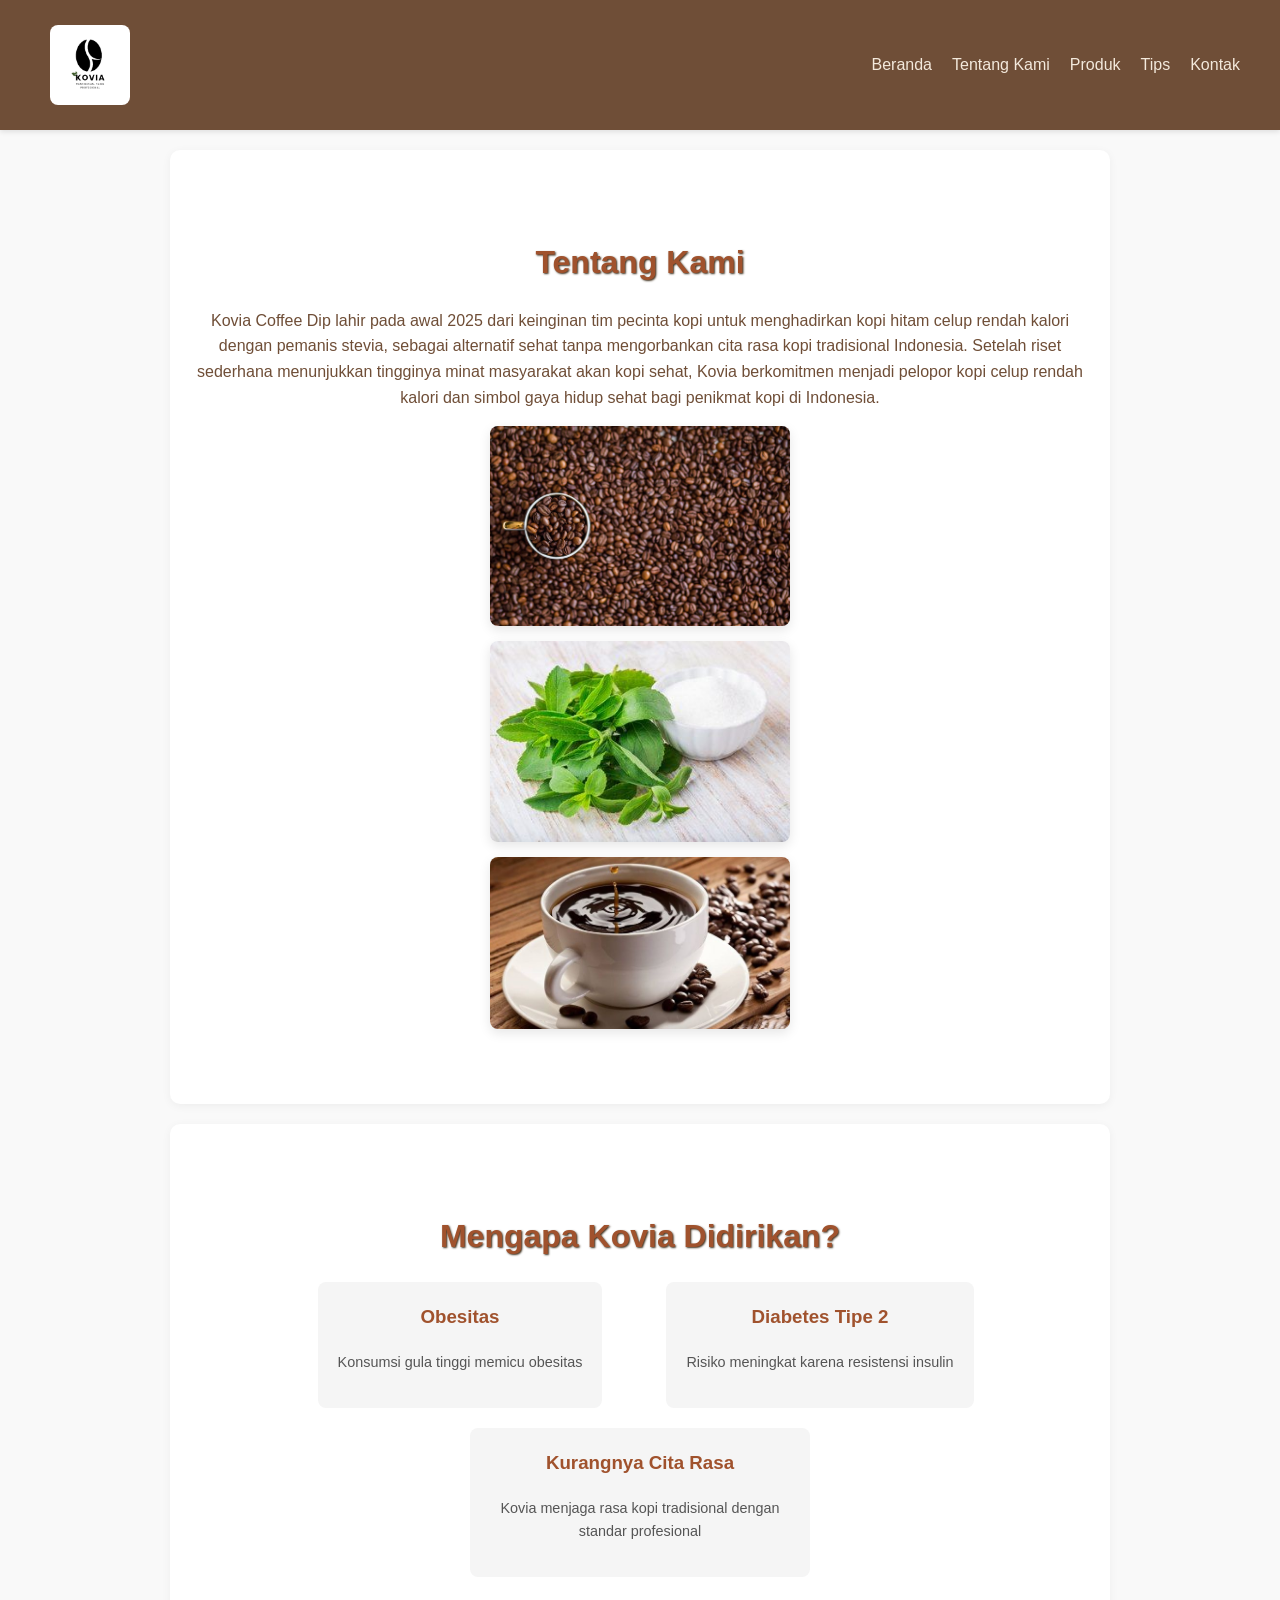
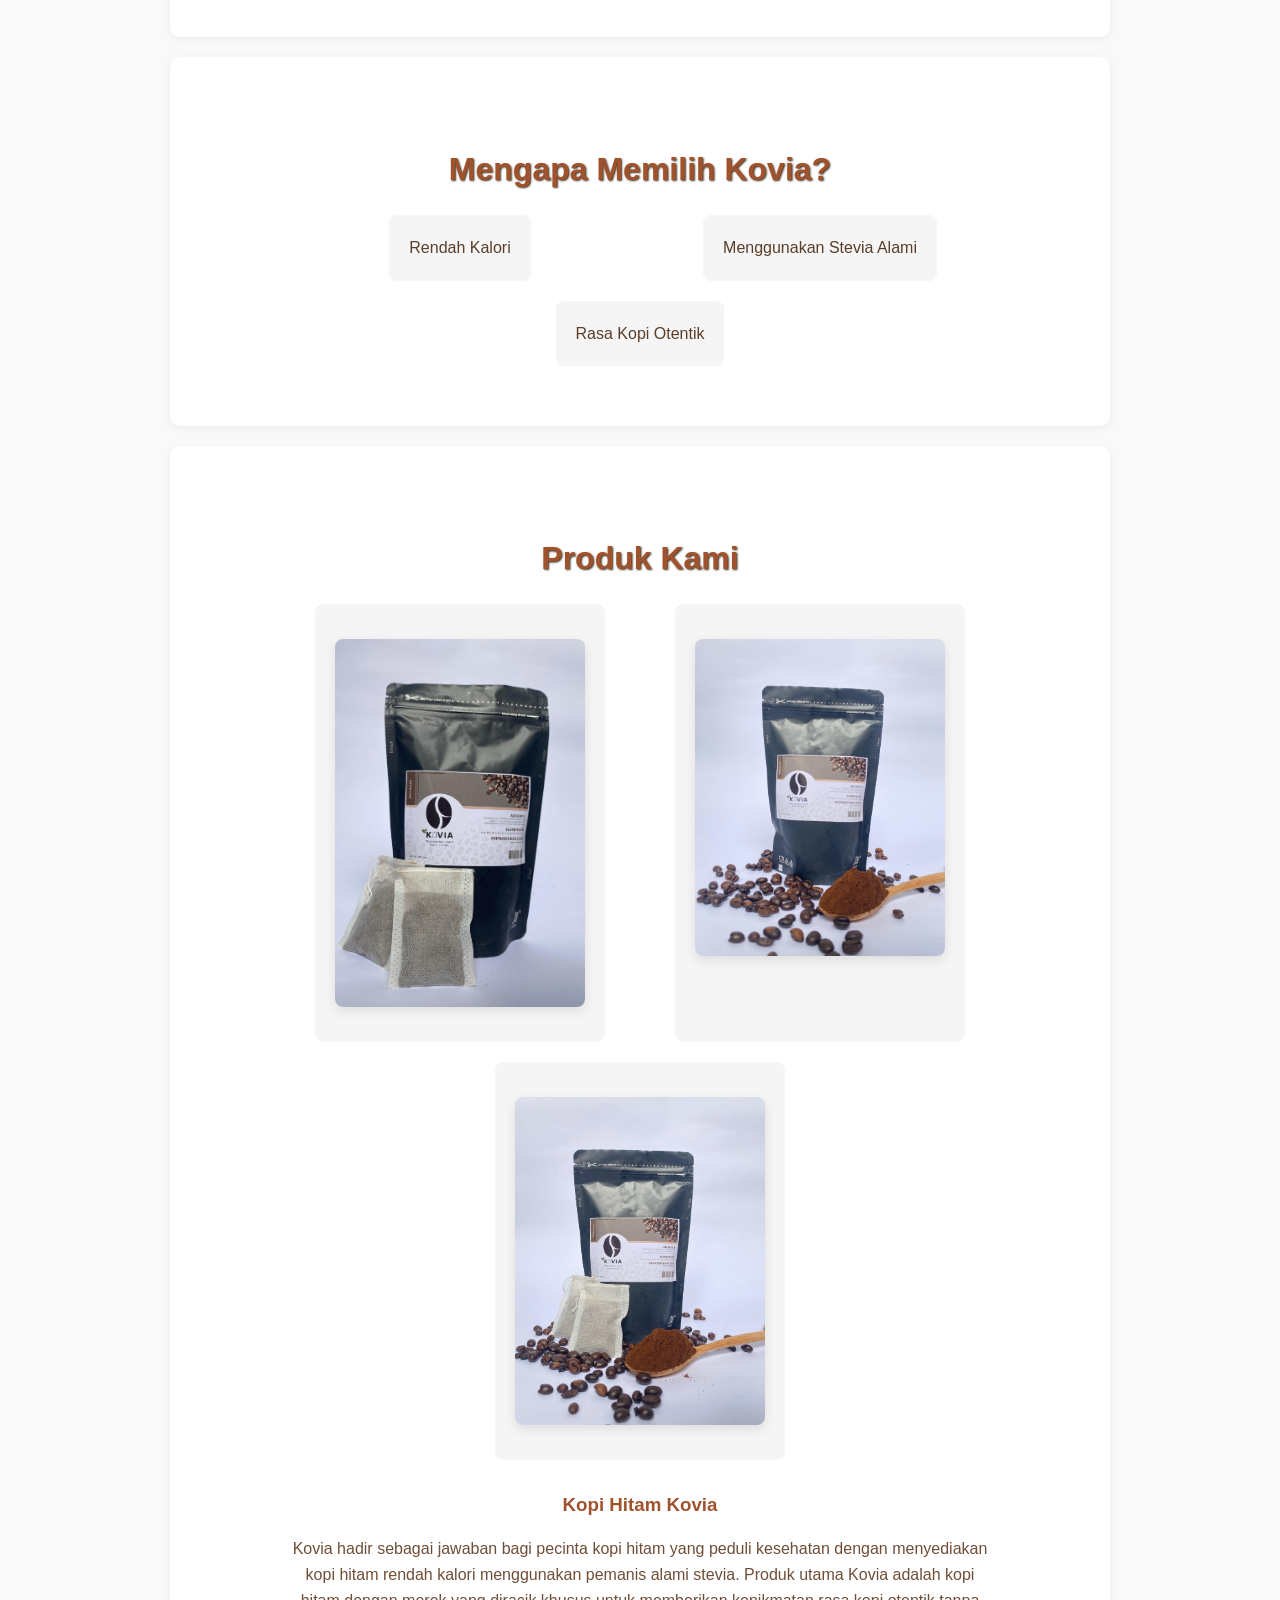
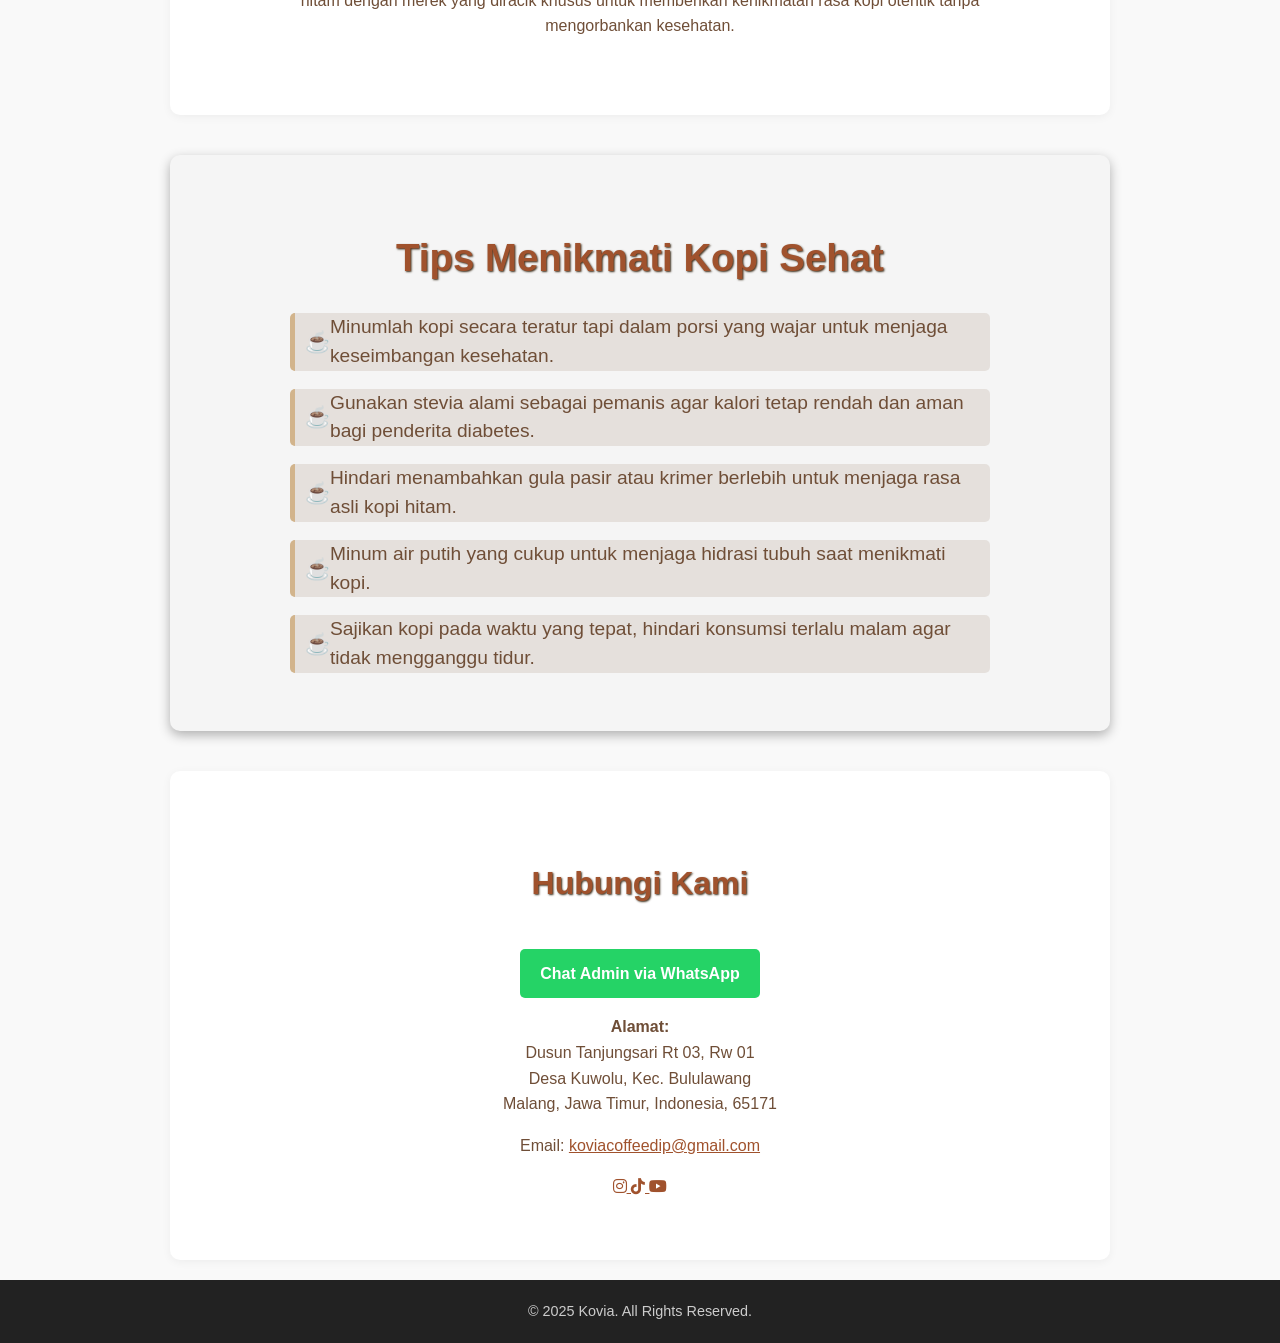
==== koviaaa/index.html @ 669638ea "Add files via upload" ====
<!DOCTYPE html>
<html lang="id">
<head>
  <meta charset="UTF-8" />
  <meta name="viewport" content="width=device-width, initial-scale=1.0" />
  <title>Kopi Hitam Sehat</title>
  <link rel="stylesheet" href="style.css" />
  <link rel="icon" type="image/png" href="img/logo.jpg" /> <!-- Ini untuk favicon -->
</head>
<body>


<header>
  <div class="logo">
    <img src="img/logo.jpg" alt="Logo">
  </div>
  <nav>
  <ul>
    <li><a href="test.html">Beranda</a></li> <!-- tetap link ke beranda -->
    <li><a href="#tentang-kami">Tentang Kami</a></li> <!-- scroll ke section tentang kami -->
    <li><a href="#produk">Produk</a></li>           <!-- scroll ke section produk -->
    <li><a href="#tips">Tips</a></li>               <!-- scroll ke section tips -->
    <li><a href="#kontak">Kontak</a></li>           <!-- scroll ke section kontak -->
  </ul>
</nav>
</header>


<section id="tentang-kami">
  <h2>Tentang Kami</h2>
  <p>Kovia Coffee Dip lahir pada awal 2025 dari keinginan tim pecinta kopi untuk menghadirkan kopi hitam celup rendah kalori dengan pemanis stevia, sebagai alternatif sehat tanpa mengorbankan 
    cita rasa kopi tradisional Indonesia. Setelah riset sederhana menunjukkan tingginya minat masyarakat akan kopi sehat, Kovia 
    berkomitmen menjadi pelopor kopi celup rendah kalori dan simbol gaya hidup sehat bagi penikmat kopi di Indonesia.</p>
  <img src="img/kopi.jpg" alt="Gambar 1" class="fade-in" width="300">
  <img src="img/stevia.jpg" alt="Gambar 2" class="fade-in" width="300">
  <img src="img/kopi2.jpg" alt="Gambar 3" class="fade-in" width="300">
</section>


<section>
  <h2>Mengapa Kovia Didirikan?</h2>
  <div class="features">
    <div class="feature">
      <h3>Obesitas</h3>
      <p>Konsumsi gula tinggi memicu obesitas</p>
    </div>
    <div class="feature">
      <h3>Diabetes Tipe 2</h3>
      <p>Risiko meningkat karena resistensi insulin</p>
    </div>
    <div class="feature">
      <h3>Kurangnya Cita Rasa</h3>
      <p>Kovia menjaga rasa kopi tradisional dengan standar profesional</p>
    </div>
  </div>
</section>

<section>
  <h2>Mengapa Memilih Kovia?</h2>
  <div class="features">
    <div class="feature">Rendah Kalori</div>
    <div class="feature">Menggunakan Stevia Alami</div>
    <div class="feature">Rasa Kopi Otentik</div>
  </div>
</section>

<section id="produk">
  <h2>Produk Kami</h2>
  <div class="features">
    <div class="feature">
      <img src="img/gambarpro_3.jpg" alt="Produk 1">
    </div>
    <div class="feature">
      <img src="img/gambarpro_1.jpg" alt="Produk 2">
    </div>
    <div class="feature">
      <img src="img/gambarpro_2.jpg" alt="Produk 3">
    </div>
  </div>
  <div class="product-description">
    <h3>Kopi Hitam Kovia</h3>
    <p>Kovia hadir sebagai jawaban bagi pecinta kopi hitam yang peduli kesehatan dengan menyediakan 
       kopi hitam rendah kalori menggunakan pemanis alami stevia. Produk utama Kovia adalah kopi hitam dengan 
       merek yang diracik khusus untuk memberikan kenikmatan rasa kopi otentik tanpa mengorbankan kesehatan.</p>
  </div>
</section>


<!-- Section Tips ditambahkan di sini -->
<section id="tips">
  <h2>Tips Menikmati Kopi Sehat</h2>
  <ul>
    <li>Minumlah kopi secara teratur tapi dalam porsi yang wajar untuk menjaga keseimbangan kesehatan.</li>
    <li>Gunakan stevia alami sebagai pemanis agar kalori tetap rendah dan aman bagi penderita diabetes.</li>
    <li>Hindari menambahkan gula pasir atau krimer berlebih untuk menjaga rasa asli kopi hitam.</li>
    <li>Minum air putih yang cukup untuk menjaga hidrasi tubuh saat menikmati kopi.</li>
    <li>Sajikan kopi pada waktu yang tepat, hindari konsumsi terlalu malam agar tidak mengganggu tidur.</li>
  </ul>
</section>

<!-- Tambahkan ini di <head> untuk link Font Awesome -->
<link rel="stylesheet" href="https://cdnjs.cloudflare.com/ajax/libs/font-awesome/6.5.0/css/all.min.css">

<section id="kontak" style="text-align: center;">
  <h2>Hubungi Kami</h2>
  <a class="cta-buttons" href="https://wa.me/6285601977410?text=Halo%20admin,%20saya%20tertarik%20dengan%20Kovia!" target="_blank">Chat Admin via WhatsApp</a>

  <div class="info-kontak">
    <p><strong>Alamat:</strong><br>
      Dusun Tanjungsari Rt 03, Rw 01<br>
      Desa Kuwolu, Kec. Bululawang<br>
      Malang, Jawa Timur, Indonesia, 65171
    </p>
    <p>Email: <a href="mailto:koviacoffeedip@gmail.com">koviacoffeedip@gmail.com</a></p>
  </div>

  <div class="sosial-media">
    <a href="https://www.instagram.com/koviacoffeedip31?igsh=NGVxOXUwNW9obnZl" target="_blank" class="instagram">
      <i class="fab fa-instagram"></i>
    </a>
    <a href="https://www.tiktok.com/@kovia.coffee.dip?_t=ZS-8whYogBbfpx&_r=1" target="_blank" class="tiktok">
      <i class="fab fa-tiktok"></i>
    </a>
    <a href="https://www.youtube.com/@kovia" target="_blank" class="youtube">
      <i class="fab fa-youtube"></i>
    </a>
  </div>
</section>


<script>
  document.addEventListener("DOMContentLoaded", function() {
    const images = document.querySelectorAll(".fade-in");

    const observer = new IntersectionObserver((entries) => {
      entries.forEach(entry => {
        if(entry.isIntersecting){
          entry.target.classList.add("visible");
        } else {
          entry.target.classList.remove("visible");
        }
      });
    }, {
      threshold: 0.1 // Muncul saat 10% terlihat
    });

    images.forEach(img => {
      observer.observe(img);
    });
  });
</script>


<footer>
  <p>&copy; 2025 Kovia. All Rights Reserved.</p>
</footer>


</body>
</html>
---- koviaaa/style.css ----
/* ========================== */
/* Reset dasar dan font family */
/* ========================== */
body, html {
  margin: 0;
  padding: 0;
  font-family: 'Helvetica Neue', sans-serif;
  color: #333;
  line-height: 1.6;
  background-color: #f9f9f9;
}

/* ========================== */
/* Header styling */
/* ========================== */
header {
  background-color: #6f4e37;
  display: flex;
  align-items: center;
  justify-content: space-between;
  padding: 20px 40px;
  box-shadow: 0 2px 5px rgba(0,0,0,0.1);
}

header .logo {
  display: flex;
  align-items: center;
  background-color: transparent;
  padding: 5px 10px;
  border-radius: 8px;
  transition: background-color 0.3s ease;
}

header .logo:hover {
  background-color: rgba(255, 255, 255, 0.1);
}

header .logo img {
  width: 80px;
  margin-right: 10px;
  border-radius: 8px;
  object-fit: contain;
  background-color: transparent;
  display: block;
}

header .logo h1 {
  font-size: 1.5rem;
  font-weight: normal;
  margin: 0;
  color: #f3e9dc;
  user-select: none;
}

header nav ul {
  list-style: none;
  display: flex;
  gap: 20px;
  margin: 0;
  padding: 0;
}

header nav ul li {
  display: inline;
}

header nav ul li a {
  text-decoration: none;
  color: #f3e9dc;
  font-weight: 500;
  transition: color 0.3s;
}

header nav ul li a:hover {
  color: #d2b48c;
}

/* ========================== */
/* Call to Action Buttons */
/* ========================== */
.cta-buttons {
  margin-top: 20px;
}

.cta-buttons a {
  display: inline-block;
  background-color: #a0522d;
  color: #fff;
  padding: 10px 20px;
  text-decoration: none;
  margin: 5px;
  border-radius: 5px;
  transition: background-color 0.3s ease;
}

.cta-buttons a:hover {
  background-color: #8b4513;
}

/* ========================== */
/* Sections styling */
/* ========================== */
section, #tips {
  padding: 60px 20px;
  text-align: center;
  background-color: #fff;
  margin: 20px auto;
  max-width: 900px;
  border-radius: 10px;
  box-shadow: 0 2px 10px rgba(0,0,0,0.05);
  color: #5a3e28;
  font-family: 'Helvetica Neue', sans-serif;
}

section h2, #tips h2 {
  font-size: 2rem;
  margin-bottom: 20px;
  color: #a0522d;
  text-shadow: 1px 1px 2px #3e2f1c;
}

section p, #tips ul li {
  font-size: 1rem;
  color: #6f4e37;
  line-height: 1.6;
}

section img {
  width: 100%;
  max-width: 500px;
  border-radius: 8px;
  margin: 15px 0;
  display: block;
  margin-left: auto;
  margin-right: auto;
  box-shadow: 0 4px 12px rgba(0,0,0,0.1);
}

/* Features styling */
.features {
  display: flex;
  flex-wrap: wrap;
  justify-content: center;
  gap: 20px;
}

.feature {
  background-color: #f5f5f5;
  padding: 20px;
  flex: 1 1 250px;
  border-radius: 8px;
  transition: transform 0.3s ease;
}

.feature:hover {
  transform: translateY(-5px);
}

.feature h3 {
  margin-top: 0;
  color: #a0522d;
}

.feature p {
  font-size: 0.9rem;
  color: #555;
}

/* Tentang kami */
#tentang-kami {
  text-align: center;
}

#tentang-kami img {
  max-width: 300px;
  width: 100%;
  height: auto;
  margin: 15px auto;
  display: block;
}

.features {
  display: grid;
  grid-template-columns: 1fr 1fr;  /* 2 kolom untuk 2 gambar di baris atas */
  grid-template-rows: auto auto;   /* 2 baris */
  grid-gap: 20px;
  max-width: 700px;
  margin: 0 auto;
  justify-items: center;  /* Tengahin isi tiap grid item */
}

/* Gambar ketiga di baris bawah dan posisinya di tengah */
.features .feature:nth-child(3) {
  grid-column: 1 / -1;   /* Membentang 2 kolom */
  justify-self: center;
  max-width: 300px;
}

/* Gambar produk */
.feature img {
  width: 100%;
  max-width: 250px;
  height: auto;
  border-radius: 8px;
  box-shadow: 0 4px 12px rgba(0,0,0,0.1);
  object-fit: contain;
  display: block;
}

/* Deskripsi produk di bawah features */
.product-description {
  max-width: 700px;
  margin: 30px auto 0;
  padding: 0 15px;
  color: #5a3e28;
  text-align: center;
  font-family: 'Helvetica Neue', sans-serif;
}

.product-description h3 {
  color: #a0522d;
  margin-bottom: 10px;
}

.product-description p {
  font-size: 1rem;
  line-height: 1.6;
  color: #6f4e37;
}

/* Tips section styling */
#tips {
  background-color: #f5f5f5;
  padding: 40px 20px;
  border-radius: 10px;
  max-width: 900px;
  margin: 40px auto;
  box-shadow: 0 4px 12px rgba(0,0,0,0.3);
  text-align: left;
}

#tips h2 {
  text-align: center;
  font-size: 2.4rem;
  margin-bottom: 25px;
}

#tips ul {
  list-style: none;
  padding-left: 0;
  max-width: 700px;
  margin: 0 auto;
}

#tips ul li {
  position: relative;
  padding-left: 35px;
  margin-bottom: 18px;
  font-size: 1.2rem;
  line-height: 1.5;
  border-left: 5px solid #d2b48c;
  background: #825c3b22;
  border-radius: 5px;
  transition: background-color 0.3s ease;
  cursor: default;
  color: #6f4e37;
}

#tips ul li::before {
  content: "☕";
  position: absolute;
  left: 10px;
  top: 50%;
  transform: translateY(-50%);
  color: #d2b48c;
  font-size: 1.3rem;
}

#tips ul li:hover {
  background-color: #d2b48c44;
  border-left-color: #a0522d;
  color: #5a3e28;
}

/* Links in section */
section a, #tips a {
  color: #a0522d;
  text-decoration: underline;
}

section a:hover, #tips a:hover {
  color: #6f4e37;
}

.cta-buttons {
  display: inline-block;
  padding: 12px 20px;
  background-color: #25D366; /* Hijau WhatsApp */
  color: white;
  text-decoration: none;
  border-radius: 5px;
  transition: background-color 0.3s;
  font-weight: bold;
}

.cta-buttons:hover {
  background-color: #1ebe57;
}



/* ========================== */
/* Footer styling */
/* ========================== */
footer {
  background-color: #222;
  color: #ccc;
  text-align: center;
  padding: 20px 10px;
}

footer p {
  margin: 0;
  font-size: 0.9rem;
}

/* ========================== */
/* Responsive styling */
/* ========================== */
@media (max-width: 768px) {
  header h1 {
    font-size: 2rem;
  }

  section, #tips {
    padding: 40px 10px;
  }

  .feature {
    flex: 1 1 100%;
  }

  #tips ul li {
    font-size: 1rem;
  }
}

/* ========================== */
/* Fade-in efek gambar */
/* ========================== */
.fade-in {
  opacity: 0;
  transform: translateY(20px);
  transition: opacity 0.8s ease, transform 0.8s ease;
}

.fade-in.visible {
  opacity: 1;
  transform: translateY(0);
}
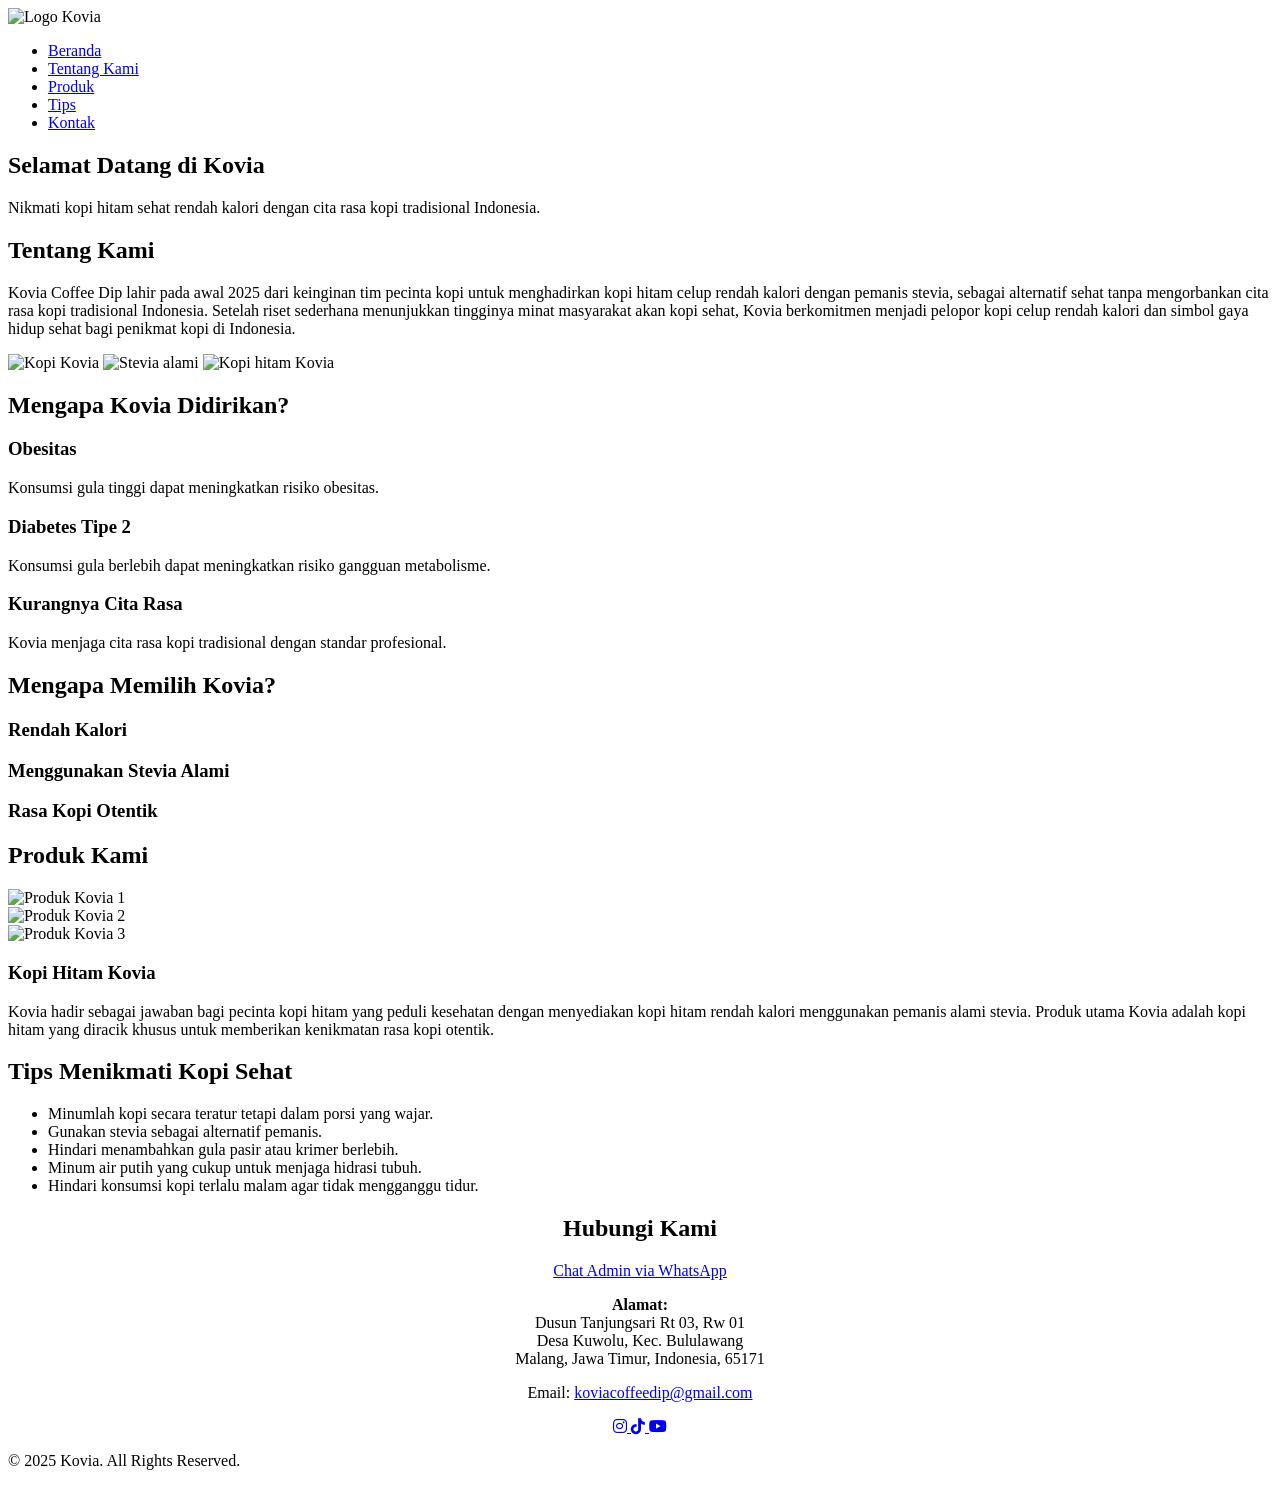
==== commit 5f72b963: "Revise index.html for improved structure and content Updated the index.html file to enhance the webs" ====
--- a/koviaaa/index.html
+++ b/koviaaa/index.html
@@ -1,160 +1,268 @@
+
 <!DOCTYPE html>
 <html lang="id">
 <head>
-  <meta charset="UTF-8" />
-  <meta name="viewport" content="width=device-width, initial-scale=1.0" />
-  <title>Kopi Hitam Sehat</title>
-  <link rel="stylesheet" href="style.css" />
-  <link rel="icon" type="image/png" href="img/logo.jpg" /> <!-- Ini untuk favicon -->
+  <meta charset="UTF-8">
+  <meta name="viewport" content="width=device-width, initial-scale=1.0">
+
+  <title>Kopi Hitam Sehat - Kovia</title>
+
+  <!-- CSS -->
+  <link rel="stylesheet" href="koviaaa/style.css">
+
+  <!-- Favicon -->
+  <link rel="icon" type="image/jpeg" href="koviaaa/img/logo.jpg">
+
+  <!-- Font Awesome -->
+  <link rel="stylesheet"
+    href="https://cdnjs.cloudflare.com/ajax/libs/font-awesome/6.5.0/css/all.min.css">
 </head>
+
 <body>
 
-
+<!-- HEADER -->
 <header>
   <div class="logo">
-    <img src="img/logo.jpg" alt="Logo">
-  </div>
+    <img src="koviaaa/img/logo.jpg" alt="Logo Kovia">
+  </div>
+
   <nav>
-  <ul>
-    <li><a href="test.html">Beranda</a></li> <!-- tetap link ke beranda -->
-    <li><a href="#tentang-kami">Tentang Kami</a></li> <!-- scroll ke section tentang kami -->
-    <li><a href="#produk">Produk</a></li>           <!-- scroll ke section produk -->
-    <li><a href="#tips">Tips</a></li>               <!-- scroll ke section tips -->
-    <li><a href="#kontak">Kontak</a></li>           <!-- scroll ke section kontak -->
-  </ul>
-</nav>
+    <ul>
+      <li><a href="#beranda">Beranda</a></li>
+      <li><a href="#tentang-kami">Tentang Kami</a></li>
+      <li><a href="#produk">Produk</a></li>
+      <li><a href="#tips">Tips</a></li>
+      <li><a href="#kontak">Kontak</a></li>
+    </ul>
+  </nav>
 </header>
 
-
+<!-- BERANDA -->
+<section id="beranda">
+  <h2>Selamat Datang di Kovia</h2>
+  <p>
+    Nikmati kopi hitam sehat rendah kalori dengan cita rasa
+    kopi tradisional Indonesia.
+  </p>
+</section>
+
+<!-- TENTANG KAMI -->
 <section id="tentang-kami">
   <h2>Tentang Kami</h2>
-  <p>Kovia Coffee Dip lahir pada awal 2025 dari keinginan tim pecinta kopi untuk menghadirkan kopi hitam celup rendah kalori dengan pemanis stevia, sebagai alternatif sehat tanpa mengorbankan 
-    cita rasa kopi tradisional Indonesia. Setelah riset sederhana menunjukkan tingginya minat masyarakat akan kopi sehat, Kovia 
-    berkomitmen menjadi pelopor kopi celup rendah kalori dan simbol gaya hidup sehat bagi penikmat kopi di Indonesia.</p>
-  <img src="img/kopi.jpg" alt="Gambar 1" class="fade-in" width="300">
-  <img src="img/stevia.jpg" alt="Gambar 2" class="fade-in" width="300">
-  <img src="img/kopi2.jpg" alt="Gambar 3" class="fade-in" width="300">
-</section>
-
-
+
+  <p>
+    Kovia Coffee Dip lahir pada awal 2025 dari keinginan tim
+    pecinta kopi untuk menghadirkan kopi hitam celup rendah
+    kalori dengan pemanis stevia, sebagai alternatif sehat
+    tanpa mengorbankan cita rasa kopi tradisional Indonesia.
+    Setelah riset sederhana menunjukkan tingginya minat
+    masyarakat akan kopi sehat, Kovia berkomitmen menjadi
+    pelopor kopi celup rendah kalori dan simbol gaya hidup
+    sehat bagi penikmat kopi di Indonesia.
+  </p>
+
+  <img src="koviaaa/img/kopi.jpg"
+       alt="Kopi Kovia"
+       class="fade-in">
+
+  <img src="koviaaa/img/stevia.jpg"
+       alt="Stevia alami"
+       class="fade-in">
+
+  <img src="koviaaa/img/kopi2.jpg"
+       alt="Kopi hitam Kovia"
+       class="fade-in">
+</section>
+
+<!-- MENGAPA KOVIA DIDIRIKAN -->
 <section>
   <h2>Mengapa Kovia Didirikan?</h2>
+
   <div class="features">
+
     <div class="feature">
       <h3>Obesitas</h3>
-      <p>Konsumsi gula tinggi memicu obesitas</p>
-    </div>
+      <p>Konsumsi gula tinggi dapat meningkatkan risiko obesitas.</p>
+    </div>
+
     <div class="feature">
       <h3>Diabetes Tipe 2</h3>
-      <p>Risiko meningkat karena resistensi insulin</p>
-    </div>
+      <p>Konsumsi gula berlebih dapat meningkatkan risiko gangguan metabolisme.</p>
+    </div>
+
     <div class="feature">
       <h3>Kurangnya Cita Rasa</h3>
-      <p>Kovia menjaga rasa kopi tradisional dengan standar profesional</p>
-    </div>
-  </div>
-</section>
-
+      <p>Kovia menjaga cita rasa kopi tradisional dengan standar profesional.</p>
+    </div>
+
+  </div>
+</section>
+
+<!-- MENGAPA MEMILIH KOVIA -->
 <section>
   <h2>Mengapa Memilih Kovia?</h2>
+
   <div class="features">
-    <div class="feature">Rendah Kalori</div>
-    <div class="feature">Menggunakan Stevia Alami</div>
-    <div class="feature">Rasa Kopi Otentik</div>
-  </div>
-</section>
-
+
+    <div class="feature">
+      <h3>Rendah Kalori</h3>
+    </div>
+
+    <div class="feature">
+      <h3>Menggunakan Stevia Alami</h3>
+    </div>
+
+    <div class="feature">
+      <h3>Rasa Kopi Otentik</h3>
+    </div>
+
+  </div>
+</section>
+
+<!-- PRODUK -->
 <section id="produk">
   <h2>Produk Kami</h2>
+
   <div class="features">
-    <div class="feature">
-      <img src="img/gambarpro_3.jpg" alt="Produk 1">
-    </div>
-    <div class="feature">
-      <img src="img/gambarpro_1.jpg" alt="Produk 2">
-    </div>
-    <div class="feature">
-      <img src="img/gambarpro_2.jpg" alt="Produk 3">
-    </div>
-  </div>
+
+    <div class="feature">
+      <img src="koviaaa/img/gambarpro_3.jpg"
+           alt="Produk Kovia 1">
+    </div>
+
+    <div class="feature">
+      <img src="koviaaa/img/gambarpro_1.jpg"
+           alt="Produk Kovia 2">
+    </div>
+
+    <div class="feature">
+      <img src="koviaaa/img/gambarpro_2.jpg"
+           alt="Produk Kovia 3">
+    </div>
+
+  </div>
+
   <div class="product-description">
     <h3>Kopi Hitam Kovia</h3>
-    <p>Kovia hadir sebagai jawaban bagi pecinta kopi hitam yang peduli kesehatan dengan menyediakan 
-       kopi hitam rendah kalori menggunakan pemanis alami stevia. Produk utama Kovia adalah kopi hitam dengan 
-       merek yang diracik khusus untuk memberikan kenikmatan rasa kopi otentik tanpa mengorbankan kesehatan.</p>
-  </div>
-</section>
-
-
-<!-- Section Tips ditambahkan di sini -->
+
+    <p>
+      Kovia hadir sebagai jawaban bagi pecinta kopi hitam
+      yang peduli kesehatan dengan menyediakan kopi hitam
+      rendah kalori menggunakan pemanis alami stevia.
+      Produk utama Kovia adalah kopi hitam yang diracik
+      khusus untuk memberikan kenikmatan rasa kopi otentik.
+    </p>
+  </div>
+</section>
+
+<!-- TIPS -->
 <section id="tips">
   <h2>Tips Menikmati Kopi Sehat</h2>
+
   <ul>
-    <li>Minumlah kopi secara teratur tapi dalam porsi yang wajar untuk menjaga keseimbangan kesehatan.</li>
-    <li>Gunakan stevia alami sebagai pemanis agar kalori tetap rendah dan aman bagi penderita diabetes.</li>
-    <li>Hindari menambahkan gula pasir atau krimer berlebih untuk menjaga rasa asli kopi hitam.</li>
-    <li>Minum air putih yang cukup untuk menjaga hidrasi tubuh saat menikmati kopi.</li>
-    <li>Sajikan kopi pada waktu yang tepat, hindari konsumsi terlalu malam agar tidak mengganggu tidur.</li>
+    <li>
+      Minumlah kopi secara teratur tetapi dalam porsi yang wajar.
+    </li>
+
+    <li>
+      Gunakan stevia sebagai alternatif pemanis.
+    </li>
+
+    <li>
+      Hindari menambahkan gula pasir atau krimer berlebih.
+    </li>
+
+    <li>
+      Minum air putih yang cukup untuk menjaga hidrasi tubuh.
+    </li>
+
+    <li>
+      Hindari konsumsi kopi terlalu malam agar tidak mengganggu tidur.
+    </li>
   </ul>
 </section>
 
-<!-- Tambahkan ini di <head> untuk link Font Awesome -->
-<link rel="stylesheet" href="https://cdnjs.cloudflare.com/ajax/libs/font-awesome/6.5.0/css/all.min.css">
-
-<section id="kontak" style="text-align: center;">
+<!-- KONTAK -->
+<section id="kontak" style="text-align:center;">
+
   <h2>Hubungi Kami</h2>
-  <a class="cta-buttons" href="https://wa.me/6285601977410?text=Halo%20admin,%20saya%20tertarik%20dengan%20Kovia!" target="_blank">Chat Admin via WhatsApp</a>
+
+  <a class="cta-buttons"
+     href="https://wa.me/6285601977410?text=Halo%20admin,%20saya%20tertarik%20dengan%20Kovia!"
+     target="_blank">
+    Chat Admin via WhatsApp
+  </a>
 
   <div class="info-kontak">
-    <p><strong>Alamat:</strong><br>
+
+    <p>
+      <strong>Alamat:</strong><br>
       Dusun Tanjungsari Rt 03, Rw 01<br>
       Desa Kuwolu, Kec. Bululawang<br>
       Malang, Jawa Timur, Indonesia, 65171
     </p>
-    <p>Email: <a href="mailto:koviacoffeedip@gmail.com">koviacoffeedip@gmail.com</a></p>
+
+    <p>
+      Email:
+      <a href="mailto:koviacoffeedip@gmail.com">
+        koviacoffeedip@gmail.com
+      </a>
+    </p>
+
   </div>
 
   <div class="sosial-media">
-    <a href="https://www.instagram.com/koviacoffeedip31?igsh=NGVxOXUwNW9obnZl" target="_blank" class="instagram">
+
+    <a href="https://www.instagram.com/koviacoffeedip31"
+       target="_blank" class="instagram">
       <i class="fab fa-instagram"></i>
     </a>
-    <a href="https://www.tiktok.com/@kovia.coffee.dip?_t=ZS-8whYogBbfpx&_r=1" target="_blank" class="tiktok">
+
+    <a href="https://www.tiktok.com/@kovia.coffee.dip"
+       target="_blank" class="tiktok">
       <i class="fab fa-tiktok"></i>
     </a>
-    <a href="https://www.youtube.com/@kovia" target="_blank" class="youtube">
+
+    <a href="https://www.youtube.com/@kovia"
+       target="_blank" class="youtube">
       <i class="fab fa-youtube"></i>
     </a>
-  </div>
-</section>
-
-
+
+  </div>
+
+</section>
+
+<!-- ANIMASI GAMBAR -->
 <script>
-  document.addEventListener("DOMContentLoaded", function() {
-    const images = document.querySelectorAll(".fade-in");
-
-    const observer = new IntersectionObserver((entries) => {
-      entries.forEach(entry => {
-        if(entry.isIntersecting){
-          entry.target.classList.add("visible");
-        } else {
-          entry.target.classList.remove("visible");
-        }
-      });
-    }, {
-      threshold: 0.1 // Muncul saat 10% terlihat
+document.addEventListener("DOMContentLoaded", function() {
+
+  const images = document.querySelectorAll(".fade-in");
+
+  const observer = new IntersectionObserver((entries) => {
+
+    entries.forEach(entry => {
+
+      if (entry.isIntersecting) {
+        entry.target.classList.add("visible");
+      }
+
     });
 
-    images.forEach(img => {
-      observer.observe(img);
-    });
+  }, {
+    threshold: 0.1
   });
+
+  images.forEach(img => {
+    observer.observe(img);
+  });
+
+});
 </script>
 
-
+<!-- FOOTER -->
 <footer>
   <p>&copy; 2025 Kovia. All Rights Reserved.</p>
 </footer>
 
-
 </body>
 </html>
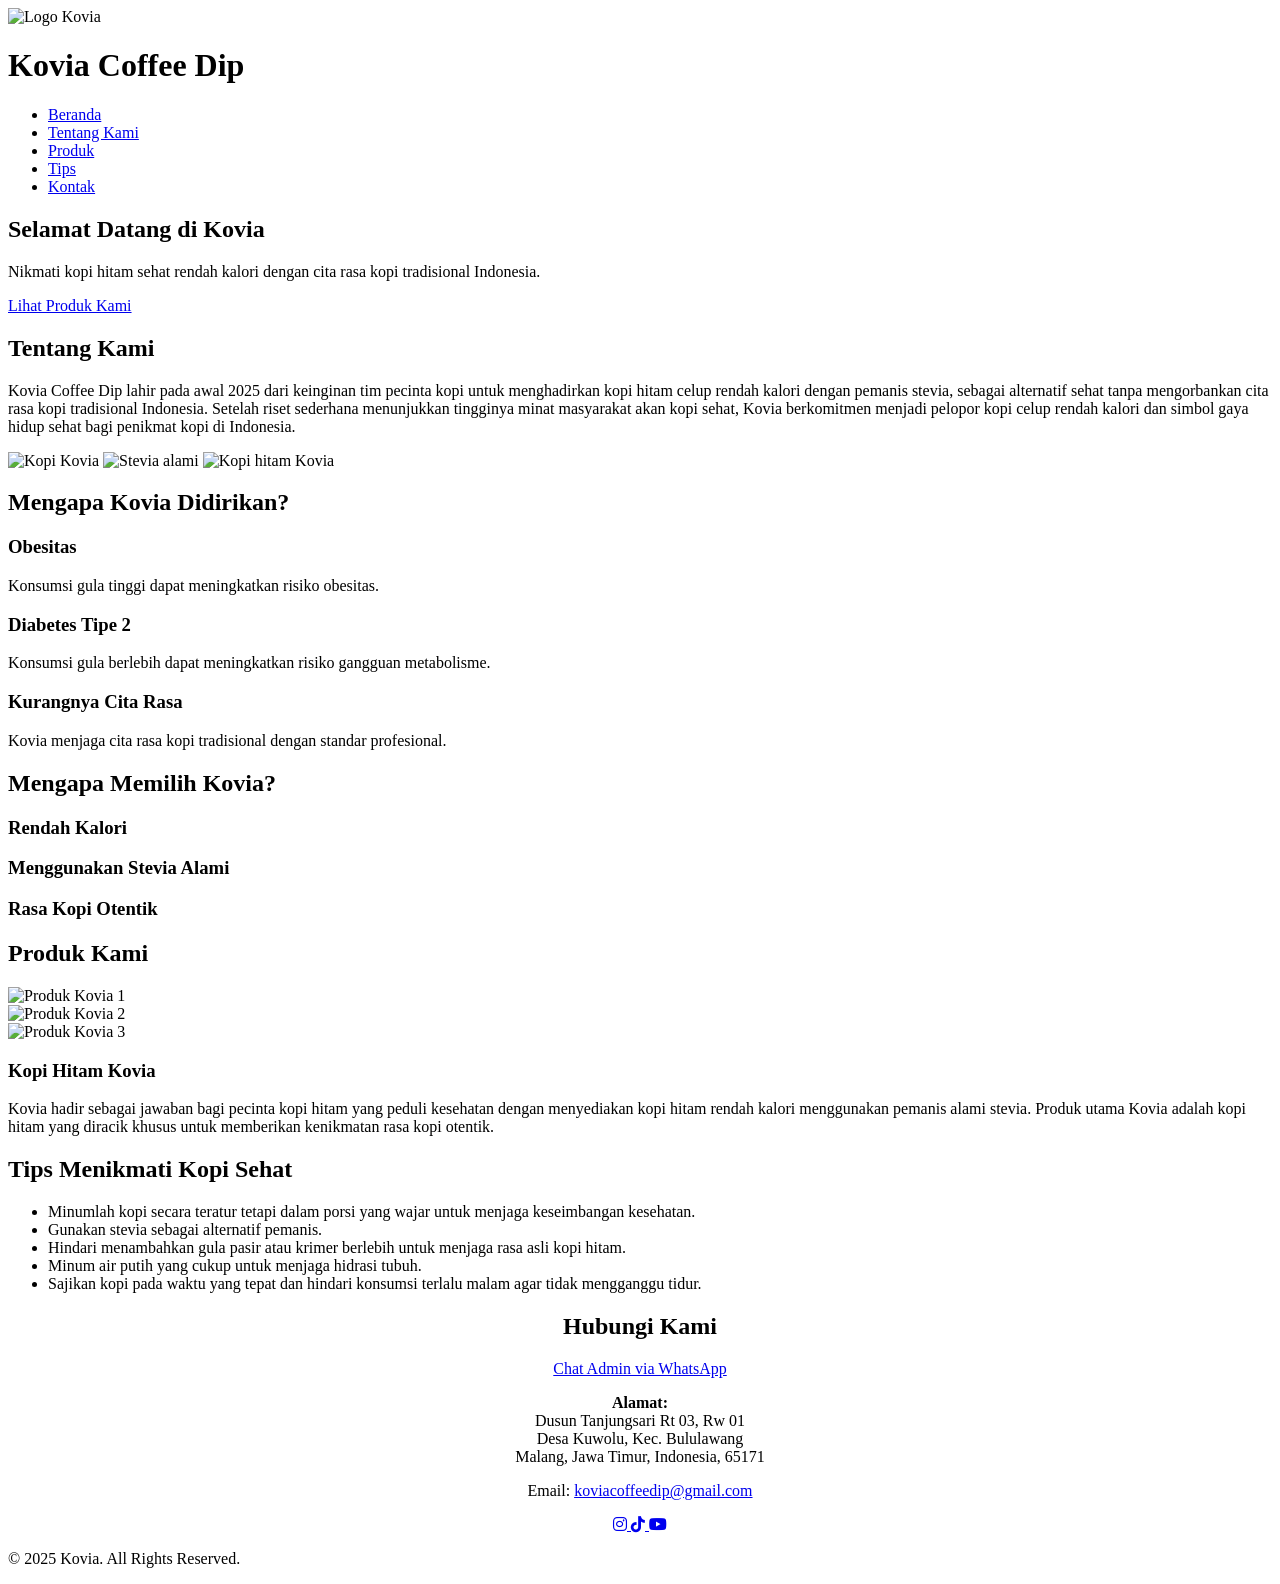
==== commit 9ecd1087: "Refactor index.html structure and content" ====
--- a/koviaaa/index.html
+++ b/koviaaa/index.html
@@ -1,6 +1,7 @@
 
 <!DOCTYPE html>
 <html lang="id">
+
 <head>
   <meta charset="UTF-8">
   <meta name="viewport" content="width=device-width, initial-scale=1.0">
@@ -20,10 +21,11 @@
 
 <body>
 
-<!-- HEADER -->
+<!-- ================= HEADER ================= -->
 <header>
   <div class="logo">
     <img src="koviaaa/img/logo.jpg" alt="Logo Kovia">
+    <h1>Kovia Coffee Dip</h1>
   </div>
 
   <nav>
@@ -37,17 +39,23 @@
   </nav>
 </header>
 
-<!-- BERANDA -->
+<!-- ================= BERANDA ================= -->
 <section id="beranda">
   <h2>Selamat Datang di Kovia</h2>
+
   <p>
     Nikmati kopi hitam sehat rendah kalori dengan cita rasa
     kopi tradisional Indonesia.
   </p>
-</section>
-
-<!-- TENTANG KAMI -->
+
+  <div class="cta-buttons">
+    <a href="#produk">Lihat Produk Kami</a>
+  </div>
+</section>
+
+<!-- ================= TENTANG KAMI ================= -->
 <section id="tentang-kami">
+
   <h2>Tentang Kami</h2>
 
   <p>
@@ -72,34 +80,46 @@
   <img src="koviaaa/img/kopi2.jpg"
        alt="Kopi hitam Kovia"
        class="fade-in">
-</section>
-
-<!-- MENGAPA KOVIA DIDIRIKAN -->
+
+</section>
+
+<!-- ================= MENGAPA KOVIA DIDIRIKAN ================= -->
 <section>
+
   <h2>Mengapa Kovia Didirikan?</h2>
 
   <div class="features">
 
     <div class="feature">
       <h3>Obesitas</h3>
-      <p>Konsumsi gula tinggi dapat meningkatkan risiko obesitas.</p>
+      <p>
+        Konsumsi gula tinggi dapat meningkatkan risiko obesitas.
+      </p>
     </div>
 
     <div class="feature">
       <h3>Diabetes Tipe 2</h3>
-      <p>Konsumsi gula berlebih dapat meningkatkan risiko gangguan metabolisme.</p>
+      <p>
+        Konsumsi gula berlebih dapat meningkatkan risiko
+        gangguan metabolisme.
+      </p>
     </div>
 
     <div class="feature">
       <h3>Kurangnya Cita Rasa</h3>
-      <p>Kovia menjaga cita rasa kopi tradisional dengan standar profesional.</p>
-    </div>
-
-  </div>
-</section>
-
-<!-- MENGAPA MEMILIH KOVIA -->
+      <p>
+        Kovia menjaga cita rasa kopi tradisional dengan
+        standar profesional.
+      </p>
+    </div>
+
+  </div>
+
+</section>
+
+<!-- ================= MENGAPA MEMILIH KOVIA ================= -->
 <section>
+
   <h2>Mengapa Memilih Kovia?</h2>
 
   <div class="features">
@@ -117,10 +137,12 @@
     </div>
 
   </div>
-</section>
-
-<!-- PRODUK -->
+
+</section>
+
+<!-- ================= PRODUK ================= -->
 <section id="produk">
+
   <h2>Produk Kami</h2>
 
   <div class="features">
@@ -143,6 +165,7 @@
   </div>
 
   <div class="product-description">
+
     <h3>Kopi Hitam Kovia</h3>
 
     <p>
@@ -152,16 +175,20 @@
       Produk utama Kovia adalah kopi hitam yang diracik
       khusus untuk memberikan kenikmatan rasa kopi otentik.
     </p>
-  </div>
-</section>
-
-<!-- TIPS -->
+
+  </div>
+
+</section>
+
+<!-- ================= TIPS ================= -->
 <section id="tips">
+
   <h2>Tips Menikmati Kopi Sehat</h2>
 
   <ul>
     <li>
-      Minumlah kopi secara teratur tetapi dalam porsi yang wajar.
+      Minumlah kopi secara teratur tetapi dalam porsi
+      yang wajar untuk menjaga keseimbangan kesehatan.
     </li>
 
     <li>
@@ -169,7 +196,8 @@
     </li>
 
     <li>
-      Hindari menambahkan gula pasir atau krimer berlebih.
+      Hindari menambahkan gula pasir atau krimer berlebih
+      untuk menjaga rasa asli kopi hitam.
     </li>
 
     <li>
@@ -177,19 +205,22 @@
     </li>
 
     <li>
-      Hindari konsumsi kopi terlalu malam agar tidak mengganggu tidur.
+      Sajikan kopi pada waktu yang tepat dan hindari
+      konsumsi terlalu malam agar tidak mengganggu tidur.
     </li>
   </ul>
-</section>
-
-<!-- KONTAK -->
+
+</section>
+
+<!-- ================= KONTAK ================= -->
 <section id="kontak" style="text-align:center;">
 
   <h2>Hubungi Kami</h2>
 
   <a class="cta-buttons"
      href="https://wa.me/6285601977410?text=Halo%20admin,%20saya%20tertarik%20dengan%20Kovia!"
-     target="_blank">
+     target="_blank"
+     rel="noopener noreferrer">
     Chat Admin via WhatsApp
   </a>
 
@@ -214,17 +245,26 @@
   <div class="sosial-media">
 
     <a href="https://www.instagram.com/koviacoffeedip31"
-       target="_blank" class="instagram">
+       target="_blank"
+       rel="noopener noreferrer"
+       class="instagram"
+       aria-label="Instagram">
       <i class="fab fa-instagram"></i>
     </a>
 
     <a href="https://www.tiktok.com/@kovia.coffee.dip"
-       target="_blank" class="tiktok">
+       target="_blank"
+       rel="noopener noreferrer"
+       class="tiktok"
+       aria-label="TikTok">
       <i class="fab fa-tiktok"></i>
     </a>
 
     <a href="https://www.youtube.com/@kovia"
-       target="_blank" class="youtube">
+       target="_blank"
+       rel="noopener noreferrer"
+       class="youtube"
+       aria-label="YouTube">
       <i class="fab fa-youtube"></i>
     </a>
 
@@ -232,18 +272,26 @@
 
 </section>
 
-<!-- ANIMASI GAMBAR -->
+<!-- ================= ANIMASI GAMBAR ================= -->
 <script>
 document.addEventListener("DOMContentLoaded", function() {
 
   const images = document.querySelectorAll(".fade-in");
 
+  // Jika browser tidak mendukung IntersectionObserver,
+  // gambar tetap ditampilkan.
+  if (!("IntersectionObserver" in window)) {
+    images.forEach(img => img.classList.add("visible"));
+    return;
+  }
+
   const observer = new IntersectionObserver((entries) => {
 
     entries.forEach(entry => {
 
       if (entry.isIntersecting) {
         entry.target.classList.add("visible");
+        observer.unobserve(entry.target);
       }
 
     });
@@ -252,14 +300,12 @@
     threshold: 0.1
   });
 
-  images.forEach(img => {
-    observer.observe(img);
-  });
+  images.forEach(img => observer.observe(img));
 
 });
 </script>
 
-<!-- FOOTER -->
+<!-- ================= FOOTER ================= -->
 <footer>
   <p>&copy; 2025 Kovia. All Rights Reserved.</p>
 </footer>
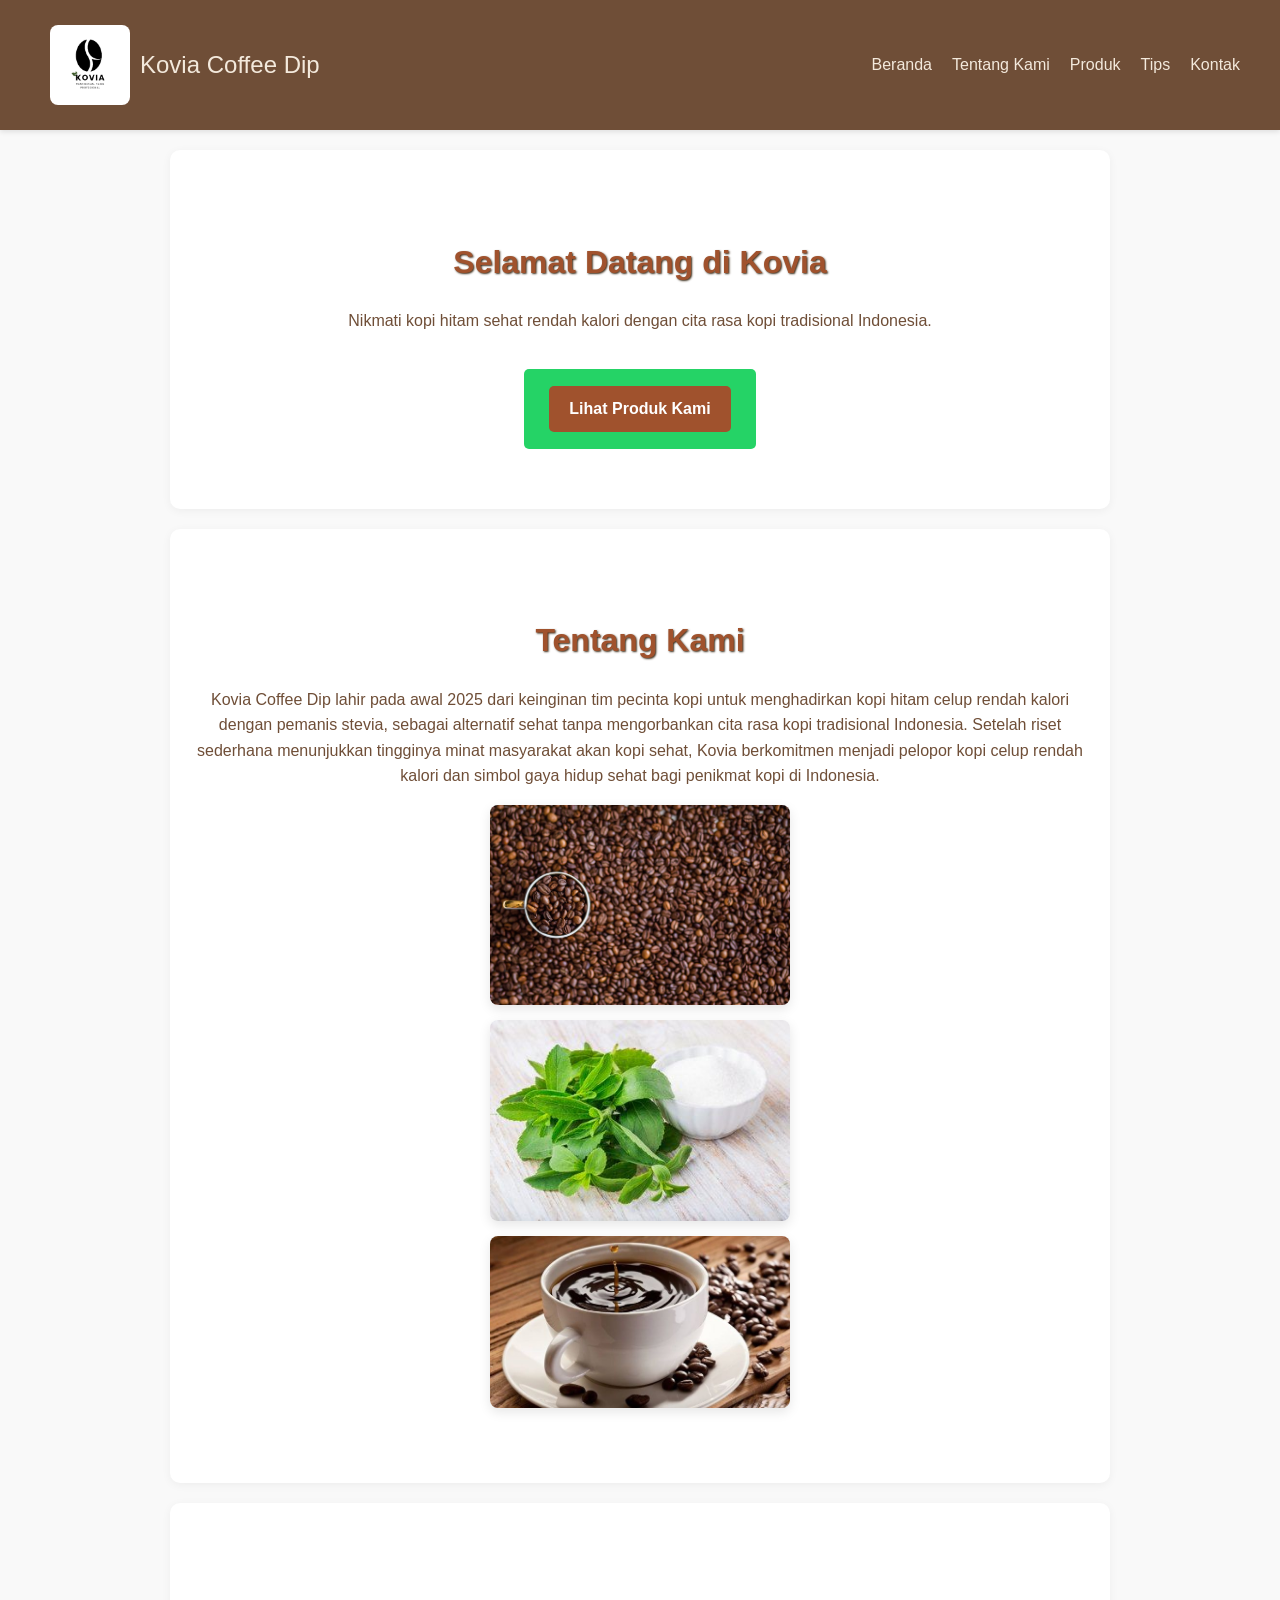
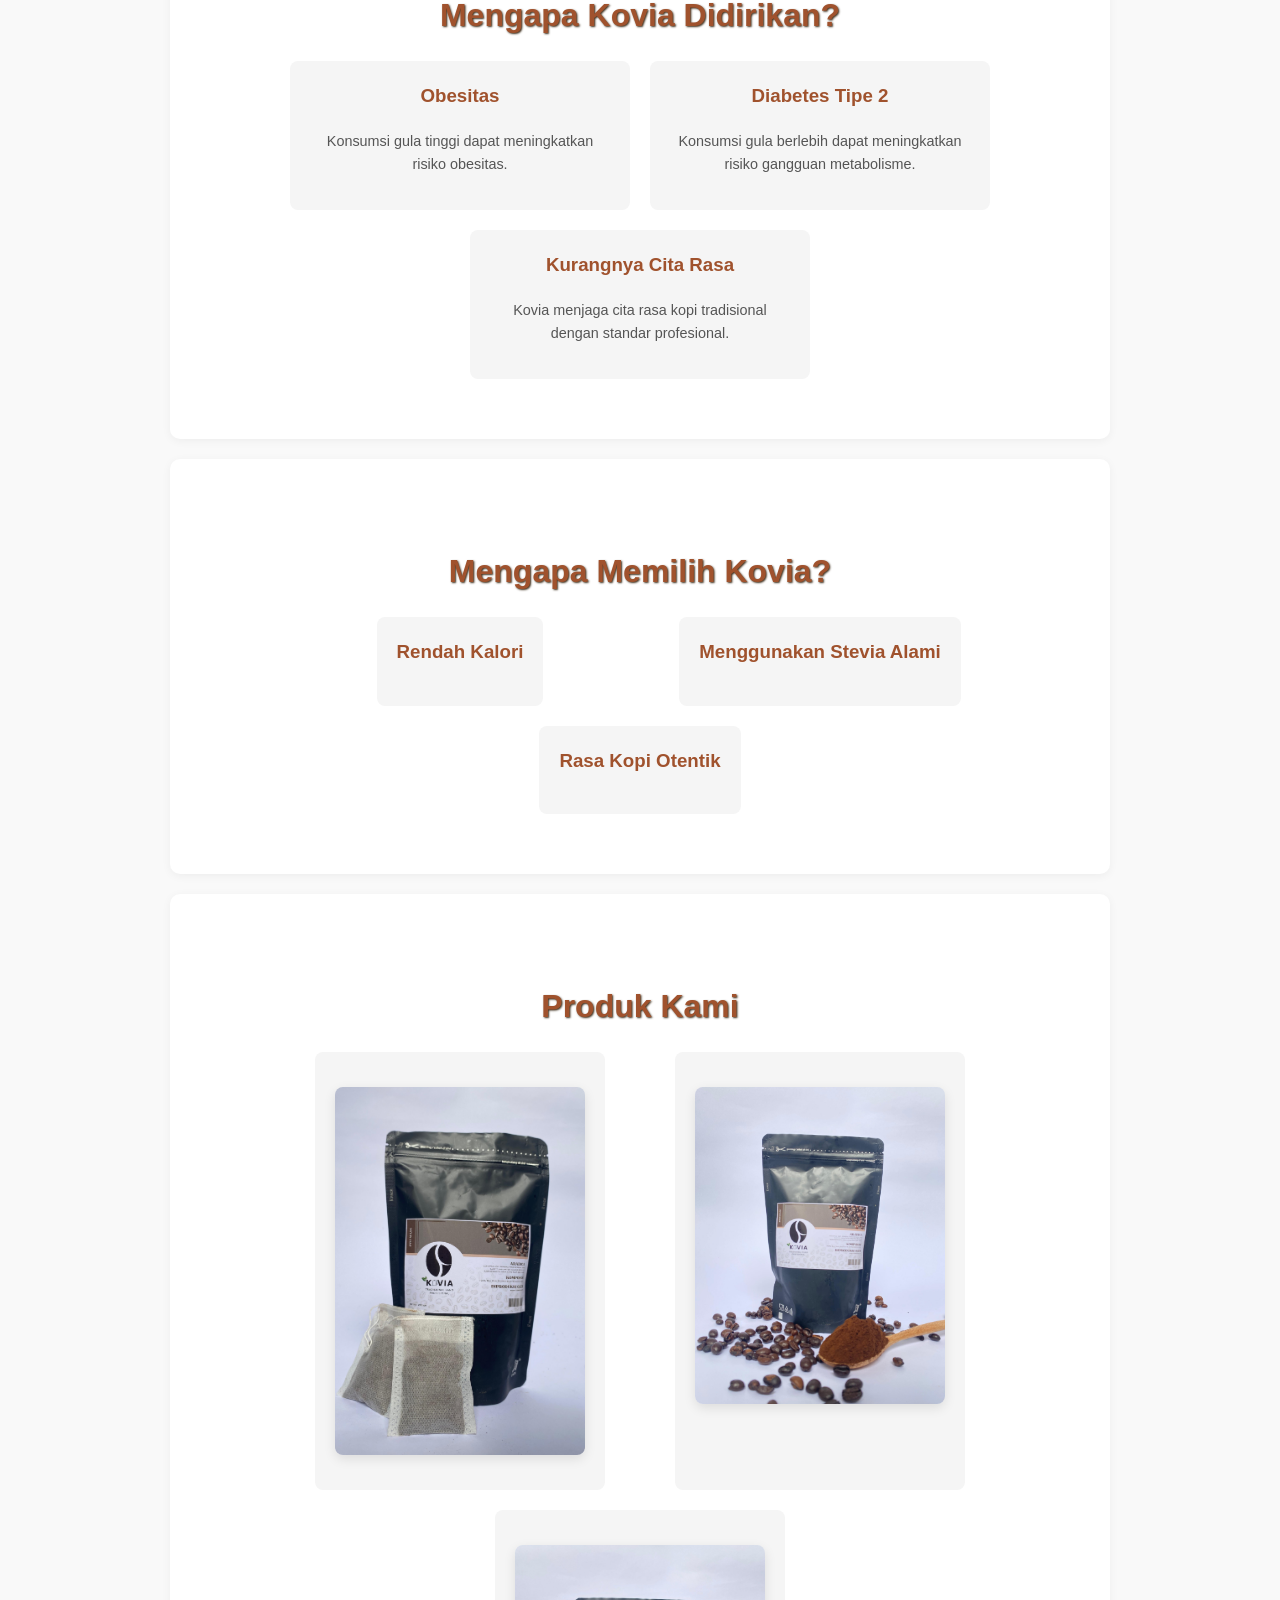
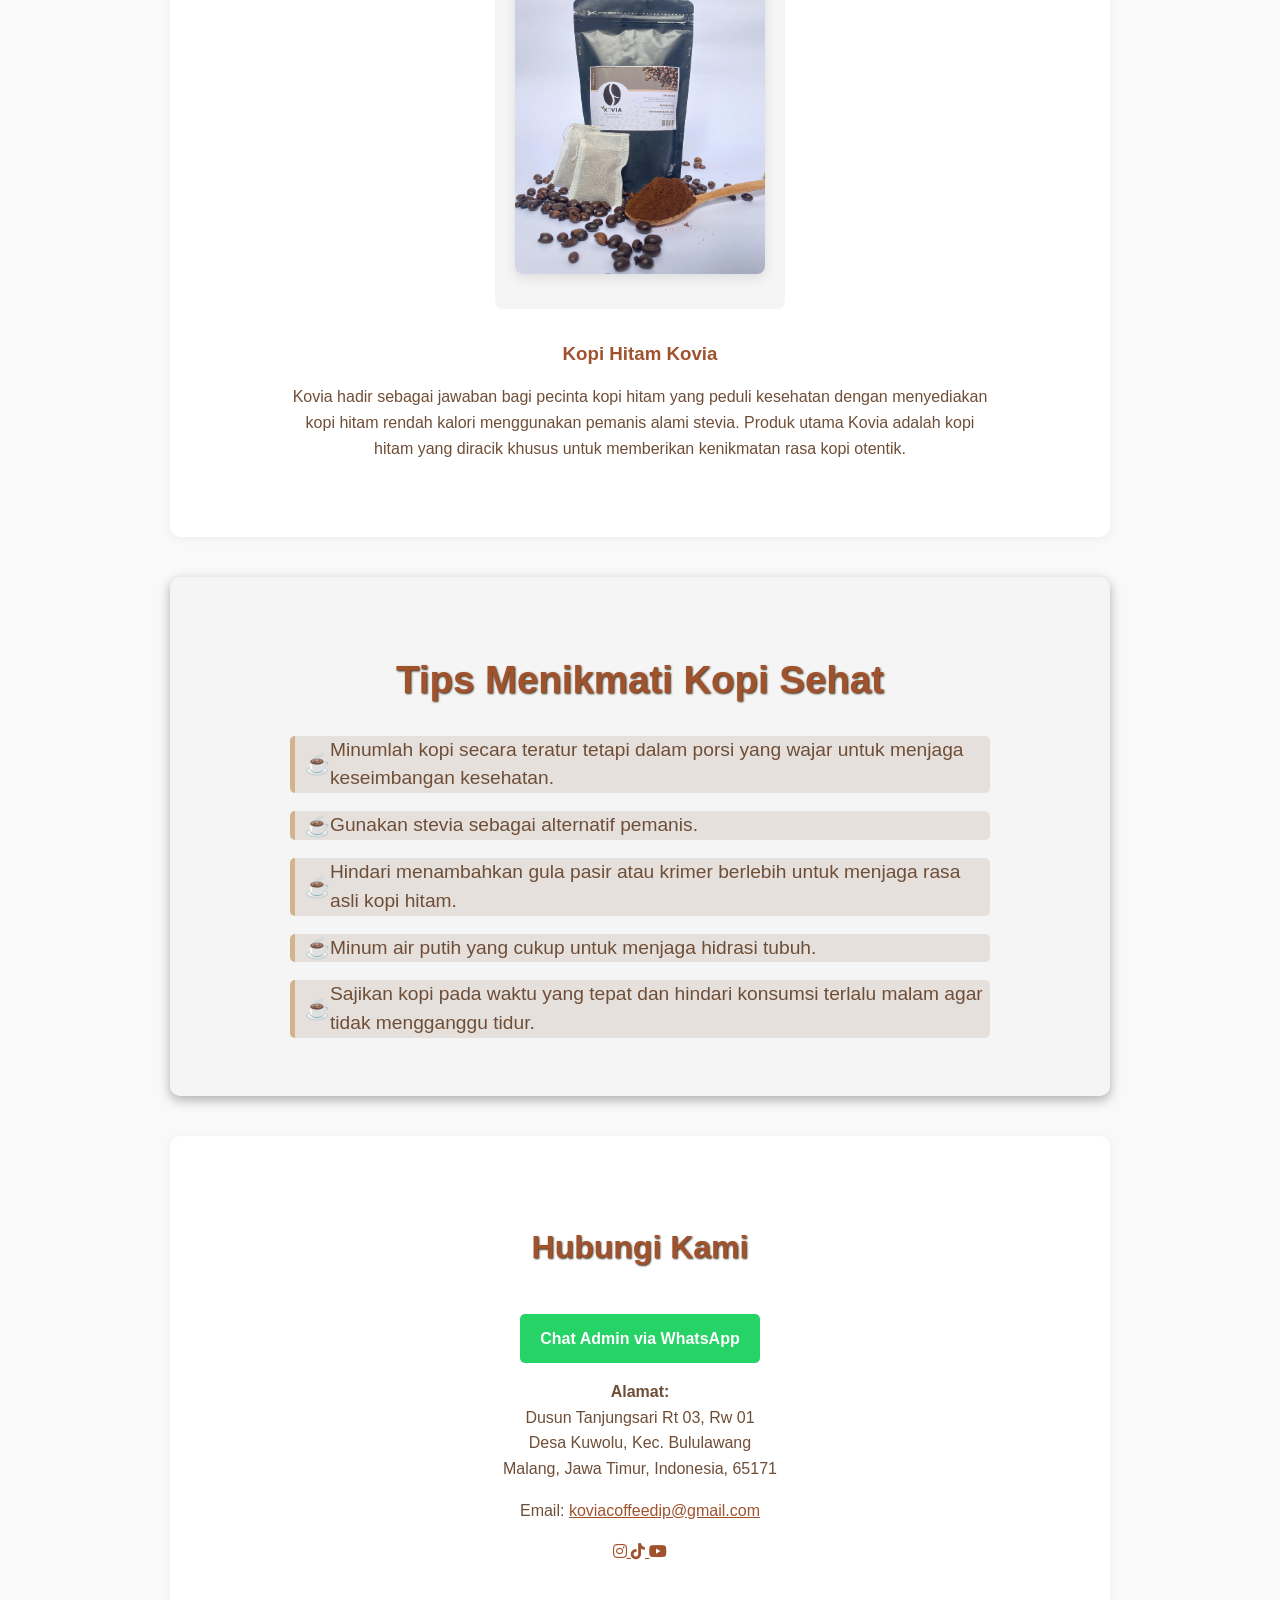
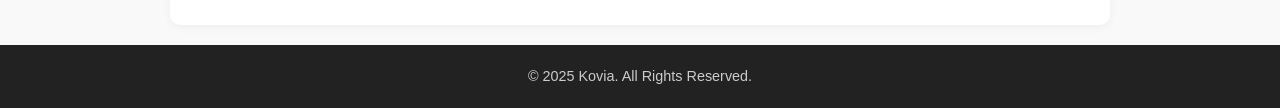
==== commit 2a9e5ea8: "Update index.html" ====
--- a/koviaaa/index.html
+++ b/koviaaa/index.html
@@ -1,4 +1,3 @@
-
 <!DOCTYPE html>
 <html lang="id">
 
@@ -9,10 +8,10 @@
   <title>Kopi Hitam Sehat - Kovia</title>
 
   <!-- CSS -->
-  <link rel="stylesheet" href="koviaaa/style.css">
+  <link rel="stylesheet" href="style.css">
 
   <!-- Favicon -->
-  <link rel="icon" type="image/jpeg" href="koviaaa/img/logo.jpg">
+  <link rel="icon" type="image/jpeg" href="img/logo.jpg">
 
   <!-- Font Awesome -->
   <link rel="stylesheet"
@@ -24,7 +23,7 @@
 <!-- ================= HEADER ================= -->
 <header>
   <div class="logo">
-    <img src="koviaaa/img/logo.jpg" alt="Logo Kovia">
+    <img src="img/logo.jpg" alt="Logo Kovia">
     <h1>Kovia Coffee Dip</h1>
   </div>
 
@@ -69,15 +68,15 @@
     sehat bagi penikmat kopi di Indonesia.
   </p>
 
-  <img src="koviaaa/img/kopi.jpg"
+  <img src="img/kopi.jpg"
        alt="Kopi Kovia"
        class="fade-in">
 
-  <img src="koviaaa/img/stevia.jpg"
+  <img src="img/stevia.jpg"
        alt="Stevia alami"
        class="fade-in">
 
-  <img src="koviaaa/img/kopi2.jpg"
+  <img src="img/kopi2.jpg"
        alt="Kopi hitam Kovia"
        class="fade-in">
 
@@ -148,17 +147,17 @@
   <div class="features">
 
     <div class="feature">
-      <img src="koviaaa/img/gambarpro_3.jpg"
+      <img src="img/gambarpro_3.jpg"
            alt="Produk Kovia 1">
     </div>
 
     <div class="feature">
-      <img src="koviaaa/img/gambarpro_1.jpg"
+      <img src="img/gambarpro_1.jpg"
            alt="Produk Kovia 2">
     </div>
 
     <div class="feature">
-      <img src="koviaaa/img/gambarpro_2.jpg"
+      <img src="img/gambarpro_2.jpg"
            alt="Produk Kovia 3">
     </div>
 
--- a/koviaaa/style.css
+++ b/koviaaa/style.css
@@ -0,0 +1,360 @@
+/* ========================== */
+/* Reset dasar dan font family */
+/* ========================== */
+body, html {
+  margin: 0;
+  padding: 0;
+  font-family: 'Helvetica Neue', sans-serif;
+  color: #333;
+  line-height: 1.6;
+  background-color: #f9f9f9;
+}
+
+/* ========================== */
+/* Header styling */
+/* ========================== */
+header {
+  background-color: #6f4e37;
+  display: flex;
+  align-items: center;
+  justify-content: space-between;
+  padding: 20px 40px;
+  box-shadow: 0 2px 5px rgba(0,0,0,0.1);
+}
+
+header .logo {
+  display: flex;
+  align-items: center;
+  background-color: transparent;
+  padding: 5px 10px;
+  border-radius: 8px;
+  transition: background-color 0.3s ease;
+}
+
+header .logo:hover {
+  background-color: rgba(255, 255, 255, 0.1);
+}
+
+header .logo img {
+  width: 80px;
+  margin-right: 10px;
+  border-radius: 8px;
+  object-fit: contain;
+  background-color: transparent;
+  display: block;
+}
+
+header .logo h1 {
+  font-size: 1.5rem;
+  font-weight: normal;
+  margin: 0;
+  color: #f3e9dc;
+  user-select: none;
+}
+
+header nav ul {
+  list-style: none;
+  display: flex;
+  gap: 20px;
+  margin: 0;
+  padding: 0;
+}
+
+header nav ul li {
+  display: inline;
+}
+
+header nav ul li a {
+  text-decoration: none;
+  color: #f3e9dc;
+  font-weight: 500;
+  transition: color 0.3s;
+}
+
+header nav ul li a:hover {
+  color: #d2b48c;
+}
+
+/* ========================== */
+/* Call to Action Buttons */
+/* ========================== */
+.cta-buttons {
+  margin-top: 20px;
+}
+
+.cta-buttons a {
+  display: inline-block;
+  background-color: #a0522d;
+  color: #fff;
+  padding: 10px 20px;
+  text-decoration: none;
+  margin: 5px;
+  border-radius: 5px;
+  transition: background-color 0.3s ease;
+}
+
+.cta-buttons a:hover {
+  background-color: #8b4513;
+}
+
+/* ========================== */
+/* Sections styling */
+/* ========================== */
+section, #tips {
+  padding: 60px 20px;
+  text-align: center;
+  background-color: #fff;
+  margin: 20px auto;
+  max-width: 900px;
+  border-radius: 10px;
+  box-shadow: 0 2px 10px rgba(0,0,0,0.05);
+  color: #5a3e28;
+  font-family: 'Helvetica Neue', sans-serif;
+}
+
+section h2, #tips h2 {
+  font-size: 2rem;
+  margin-bottom: 20px;
+  color: #a0522d;
+  text-shadow: 1px 1px 2px #3e2f1c;
+}
+
+section p, #tips ul li {
+  font-size: 1rem;
+  color: #6f4e37;
+  line-height: 1.6;
+}
+
+section img {
+  width: 100%;
+  max-width: 500px;
+  border-radius: 8px;
+  margin: 15px 0;
+  display: block;
+  margin-left: auto;
+  margin-right: auto;
+  box-shadow: 0 4px 12px rgba(0,0,0,0.1);
+}
+
+/* Features styling */
+.features {
+  display: flex;
+  flex-wrap: wrap;
+  justify-content: center;
+  gap: 20px;
+}
+
+.feature {
+  background-color: #f5f5f5;
+  padding: 20px;
+  flex: 1 1 250px;
+  border-radius: 8px;
+  transition: transform 0.3s ease;
+}
+
+.feature:hover {
+  transform: translateY(-5px);
+}
+
+.feature h3 {
+  margin-top: 0;
+  color: #a0522d;
+}
+
+.feature p {
+  font-size: 0.9rem;
+  color: #555;
+}
+
+/* Tentang kami */
+#tentang-kami {
+  text-align: center;
+}
+
+#tentang-kami img {
+  max-width: 300px;
+  width: 100%;
+  height: auto;
+  margin: 15px auto;
+  display: block;
+}
+
+.features {
+  display: grid;
+  grid-template-columns: 1fr 1fr;  /* 2 kolom untuk 2 gambar di baris atas */
+  grid-template-rows: auto auto;   /* 2 baris */
+  grid-gap: 20px;
+  max-width: 700px;
+  margin: 0 auto;
+  justify-items: center;  /* Tengahin isi tiap grid item */
+}
+
+/* Gambar ketiga di baris bawah dan posisinya di tengah */
+.features .feature:nth-child(3) {
+  grid-column: 1 / -1;   /* Membentang 2 kolom */
+  justify-self: center;
+  max-width: 300px;
+}
+
+/* Gambar produk */
+.feature img {
+  width: 100%;
+  max-width: 250px;
+  height: auto;
+  border-radius: 8px;
+  box-shadow: 0 4px 12px rgba(0,0,0,0.1);
+  object-fit: contain;
+  display: block;
+}
+
+/* Deskripsi produk di bawah features */
+.product-description {
+  max-width: 700px;
+  margin: 30px auto 0;
+  padding: 0 15px;
+  color: #5a3e28;
+  text-align: center;
+  font-family: 'Helvetica Neue', sans-serif;
+}
+
+.product-description h3 {
+  color: #a0522d;
+  margin-bottom: 10px;
+}
+
+.product-description p {
+  font-size: 1rem;
+  line-height: 1.6;
+  color: #6f4e37;
+}
+
+/* Tips section styling */
+#tips {
+  background-color: #f5f5f5;
+  padding: 40px 20px;
+  border-radius: 10px;
+  max-width: 900px;
+  margin: 40px auto;
+  box-shadow: 0 4px 12px rgba(0,0,0,0.3);
+  text-align: left;
+}
+
+#tips h2 {
+  text-align: center;
+  font-size: 2.4rem;
+  margin-bottom: 25px;
+}
+
+#tips ul {
+  list-style: none;
+  padding-left: 0;
+  max-width: 700px;
+  margin: 0 auto;
+}
+
+#tips ul li {
+  position: relative;
+  padding-left: 35px;
+  margin-bottom: 18px;
+  font-size: 1.2rem;
+  line-height: 1.5;
+  border-left: 5px solid #d2b48c;
+  background: #825c3b22;
+  border-radius: 5px;
+  transition: background-color 0.3s ease;
+  cursor: default;
+  color: #6f4e37;
+}
+
+#tips ul li::before {
+  content: "☕";
+  position: absolute;
+  left: 10px;
+  top: 50%;
+  transform: translateY(-50%);
+  color: #d2b48c;
+  font-size: 1.3rem;
+}
+
+#tips ul li:hover {
+  background-color: #d2b48c44;
+  border-left-color: #a0522d;
+  color: #5a3e28;
+}
+
+/* Links in section */
+section a, #tips a {
+  color: #a0522d;
+  text-decoration: underline;
+}
+
+section a:hover, #tips a:hover {
+  color: #6f4e37;
+}
+
+.cta-buttons {
+  display: inline-block;
+  padding: 12px 20px;
+  background-color: #25D366; /* Hijau WhatsApp */
+  color: white;
+  text-decoration: none;
+  border-radius: 5px;
+  transition: background-color 0.3s;
+  font-weight: bold;
+}
+
+.cta-buttons:hover {
+  background-color: #1ebe57;
+}
+
+
+
+/* ========================== */
+/* Footer styling */
+/* ========================== */
+footer {
+  background-color: #222;
+  color: #ccc;
+  text-align: center;
+  padding: 20px 10px;
+}
+
+footer p {
+  margin: 0;
+  font-size: 0.9rem;
+}
+
+/* ========================== */
+/* Responsive styling */
+/* ========================== */
+@media (max-width: 768px) {
+  header h1 {
+    font-size: 2rem;
+  }
+
+  section, #tips {
+    padding: 40px 10px;
+  }
+
+  .feature {
+    flex: 1 1 100%;
+  }
+
+  #tips ul li {
+    font-size: 1rem;
+  }
+}
+
+/* ========================== */
+/* Fade-in efek gambar */
+/* ========================== */
+.fade-in {
+  opacity: 0;
+  transform: translateY(20px);
+  transition: opacity 0.8s ease, transform 0.8s ease;
+}
+
+.fade-in.visible {
+  opacity: 1;
+  transform: translateY(0);
+}
